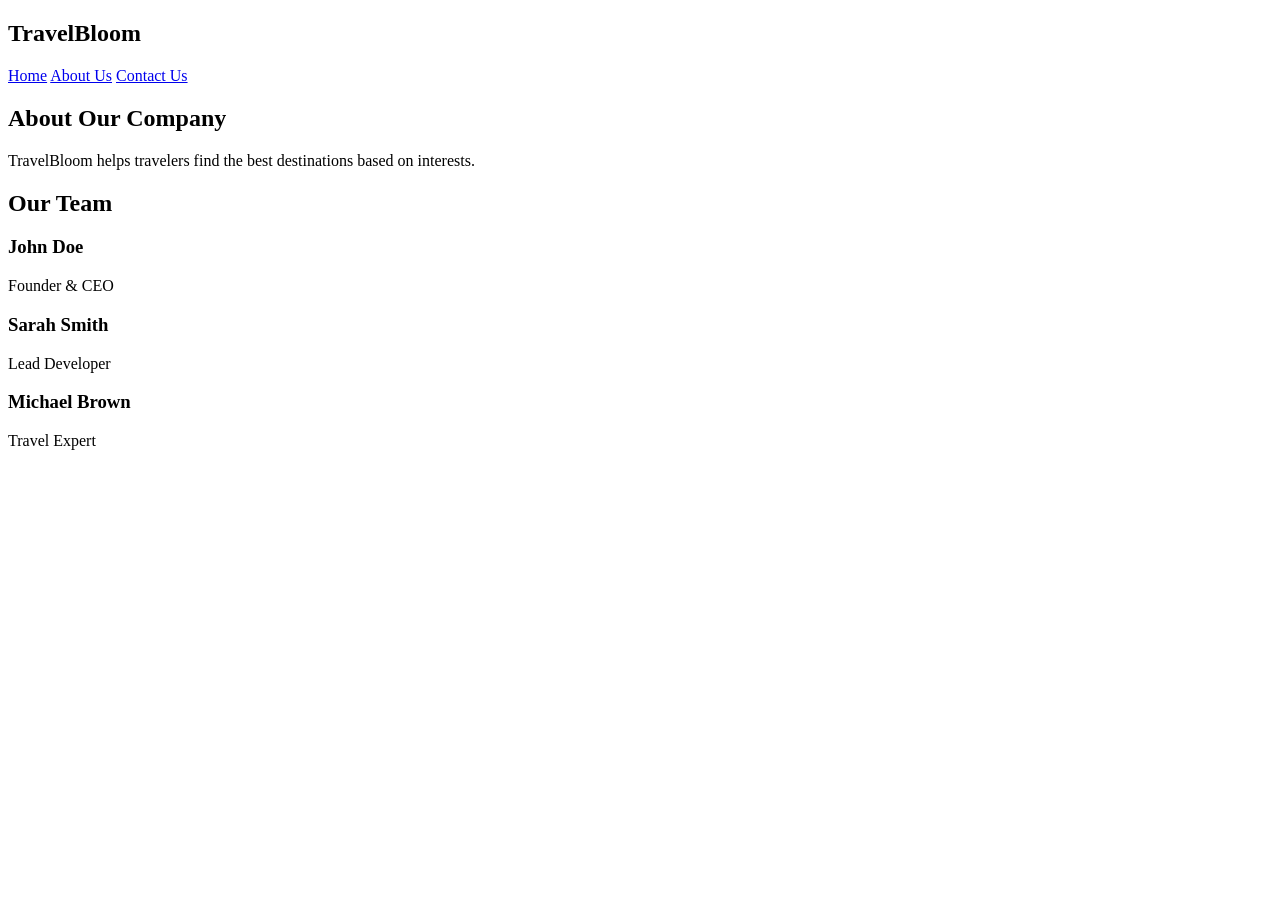
==== travelRecommendation/about.html @ 30e7c045 "add about us page" ====
<!DOCTYPE html>
<html>
<head>
    <title>About Us - TravelBloom</title>
    <link rel="stylesheet" href="style.css">
</head>

<body>

    <!-- NAVBAR without search bar -->
    <nav class="navbar">
        <h2 class="logo">TravelBloom</h2>
        <a href="travel_recommendation.html">Home</a>
        <a href="about.html">About Us</a>
        <a href="contact.html">Contact Us</a>
    </nav>

    <section class="about-section">
        <h1>About Our Company</h1>
        <p>TravelBloom helps travelers find the best destinations based on interests.</p>

        <h2>Our Team</h2>
        <div class="team">
            <div class="member">
                <h3>John Doe</h3>
                <p>Founder & CEO</p>
            </div>

            <div class="member">
                <h3>Sarah Smith</h3>
                <p>Lead Developer</p>
            </div>

            <div class="member">
                <h3>Michael Brown</h3>
                <p>Travel Expert</p>
            </div>
        </div>
    </section>

</body>
</html>
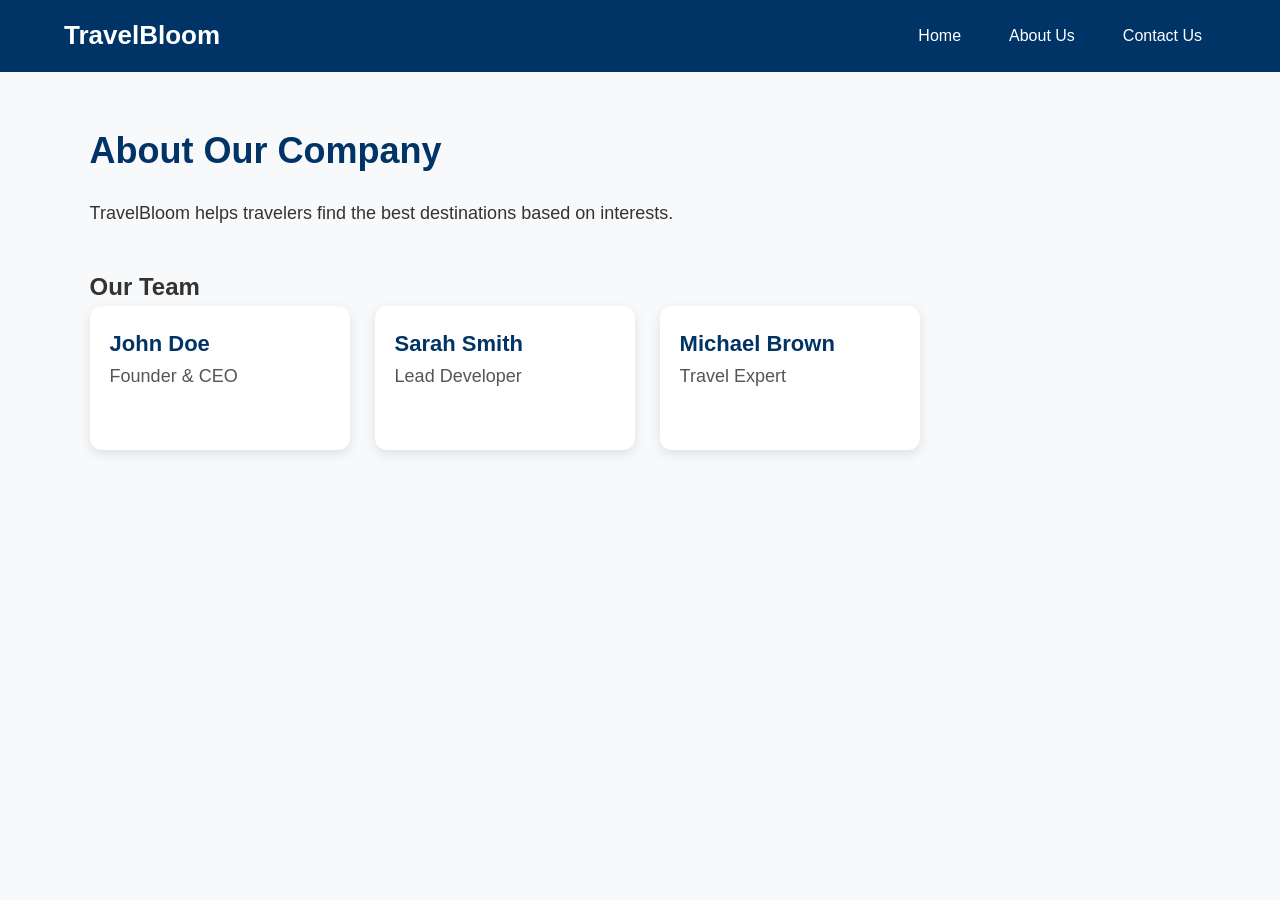
==== commit c64c88a0: "final" ====
--- a/travelRecommendation/about.html
+++ b/travelRecommendation/about.html
@@ -2,7 +2,7 @@
 <html>
 <head>
     <title>About Us - TravelBloom</title>
-    <link rel="stylesheet" href="style.css">
+    <link rel="stylesheet" href="CSS.css">
 </head>
 
 <body>
@@ -10,7 +10,7 @@
     <!-- NAVBAR without search bar -->
     <nav class="navbar">
         <h2 class="logo">TravelBloom</h2>
-        <a href="travel_recommendation.html">Home</a>
+        <a href="../index.html">Home</a>
         <a href="about.html">About Us</a>
         <a href="contact.html">Contact Us</a>
     </nav>
--- a/travelRecommendation/CSS.css
+++ b/travelRecommendation/CSS.css
@@ -0,0 +1,257 @@
+/* ------------------------- */
+/* GLOBAL STYLE */
+/* ------------------------- */
+* {
+    margin: 0;
+    padding: 0;
+    box-sizing: border-box;
+    font-family: "Poppins", sans-serif;
+}
+
+body {
+    background-color: #f8f9fa;
+    color: #333;
+    line-height: 1.6;
+}
+
+/* ------------------------- */
+/* NAVBAR */
+/* ------------------------- */
+.navbar {
+    background: #003366;
+    padding: 15px 5%;
+    display: flex;
+    align-items: center;
+    gap: 20px;
+}
+
+.navbar .logo {
+    color: white;
+    font-size: 26px;
+    font-weight: 700;
+    margin-right: auto;
+}
+
+.navbar a {
+    color: white;
+    text-decoration: none;
+    font-size: 16px;
+    padding: 8px 14px;
+    transition: 0.3s;
+}
+
+.navbar a:hover {
+    background: white;
+    color: #003366;
+    border-radius: 6px;
+}
+
+/* Search bar */
+.navbar input {
+    padding: 8px 12px;
+    border-radius: 6px;
+    border: none;
+    width: 200px;
+    outline: none;
+}
+
+.navbar button {
+    padding: 8px 14px;
+    border: none;
+    border-radius: 6px;
+    background: #ffcc00;
+    cursor: pointer;
+    transition: 0.3s;
+    font-weight: 600;
+}
+
+.navbar button:hover {
+    background: #ffdb4d;
+}
+
+/* ------------------------- */
+/* HOME HERO SECTION */
+/* ------------------------- */
+.home {
+    height: 70vh;
+    background: url("images/background.jpg") no-repeat center/cover;
+    display: flex;
+    justify-content: center;
+    align-items: center;
+    text-align: center;
+}
+
+.home .intro h1 {
+    font-size: 48px;
+    color: white;
+    text-shadow: 2px 2px 8px #000;
+}
+
+.home .intro p {
+    font-size: 20px;
+    color: #f1f1f1;
+    margin-top: 10px;
+    text-shadow: 1px 1px 5px #000;
+}
+
+/* ------------------------- */
+/* RESULTS SECTION */
+/* ------------------------- */
+#results {
+    padding: 40px 5%;
+    display: grid;
+    grid-template-columns: repeat(auto-fit, minmax(260px, 1fr));
+    gap: 25px;
+}
+
+.result-card {
+    background: white;
+    border-radius: 12px;
+    box-shadow: 0 4px 15px rgba(0,0,0,0.1);
+    overflow: hidden;
+    transition: 0.3s;
+}
+
+.result-card:hover {
+    transform: translateY(-5px);
+}
+
+.result-card img {
+    width: 100%;
+    height: 180px;
+    object-fit: cover;
+}
+
+.result-card h3 {
+    padding: 15px;
+    font-size: 20px;
+    color: #003366;
+}
+
+.result-card p {
+    padding: 0 15px 20px;
+    color: #555;
+}
+
+/* ------------------------- */
+/* ABOUT PAGE */
+/* ------------------------- */
+.about-section {
+    padding: 50px 7%;
+}
+
+.about-section h1 {
+    font-size: 36px;
+    color: #003366;
+    margin-bottom: 20px;
+}
+
+.about-section p {
+    font-size: 18px;
+    margin-bottom: 40px;
+}
+
+.team {
+    display: flex;
+    flex-wrap: wrap;
+    gap: 25px;
+}
+
+.member {
+    background: white;
+    padding: 20px;
+    border-radius: 12px;
+    width: 260px;
+    box-shadow: 0 4px 12px rgba(0,0,0,0.1);
+}
+
+.member h3 {
+    font-size: 22px;
+    color: #003366;
+}
+
+.member p {
+    color: #555;
+}
+
+/* ------------------------- */
+/* CONTACT PAGE */
+/* ------------------------- */
+.contact-section {
+    padding: 60px 7%;
+    max-width: 600px;
+    margin: auto;
+}
+
+.contact-section h1 {
+    font-size: 32px;
+    color: #003366;
+    margin-bottom: 25px;
+    text-align: center;
+}
+
+form {
+    background: white;
+    padding: 25px;
+    border-radius: 15px;
+    box-shadow: 0 4px 12px rgba(0,0,0,0.1);
+}
+
+form input, form textarea {
+    width: 100%;
+    margin-bottom: 18px;
+    padding: 12px;
+    border-radius: 8px;
+    border: 1px solid #ccc;
+    outline: none;
+    font-size: 16px;
+}
+
+form button {
+    width: 100%;
+    padding: 12px;
+    background: #003366;
+    color: white;
+    border: none;
+    border-radius: 8px;
+    font-size: 16px;
+    cursor: pointer;
+    transition: 0.3s;
+}
+
+form button:hover {
+    background: #004080;
+}
+
+/* ------------------------- */
+/* RESPONSIVE */
+/* ------------------------- */
+@media (max-width: 768px) {
+    .navbar {
+        flex-wrap: wrap;
+        justify-content: center;
+    }
+
+    .navbar .logo {
+        margin: 0;
+        width: 100%;
+        text-align: center;
+        margin-bottom: 10px;
+    }
+
+    .navbar input {
+        width: 100%;
+    }
+
+    .home .intro h1 {
+        font-size: 32px;
+    }
+
+    .home .intro p {
+        font-size: 16px;
+    }
+
+    .team {
+        justify-content: center;
+    }
+}
